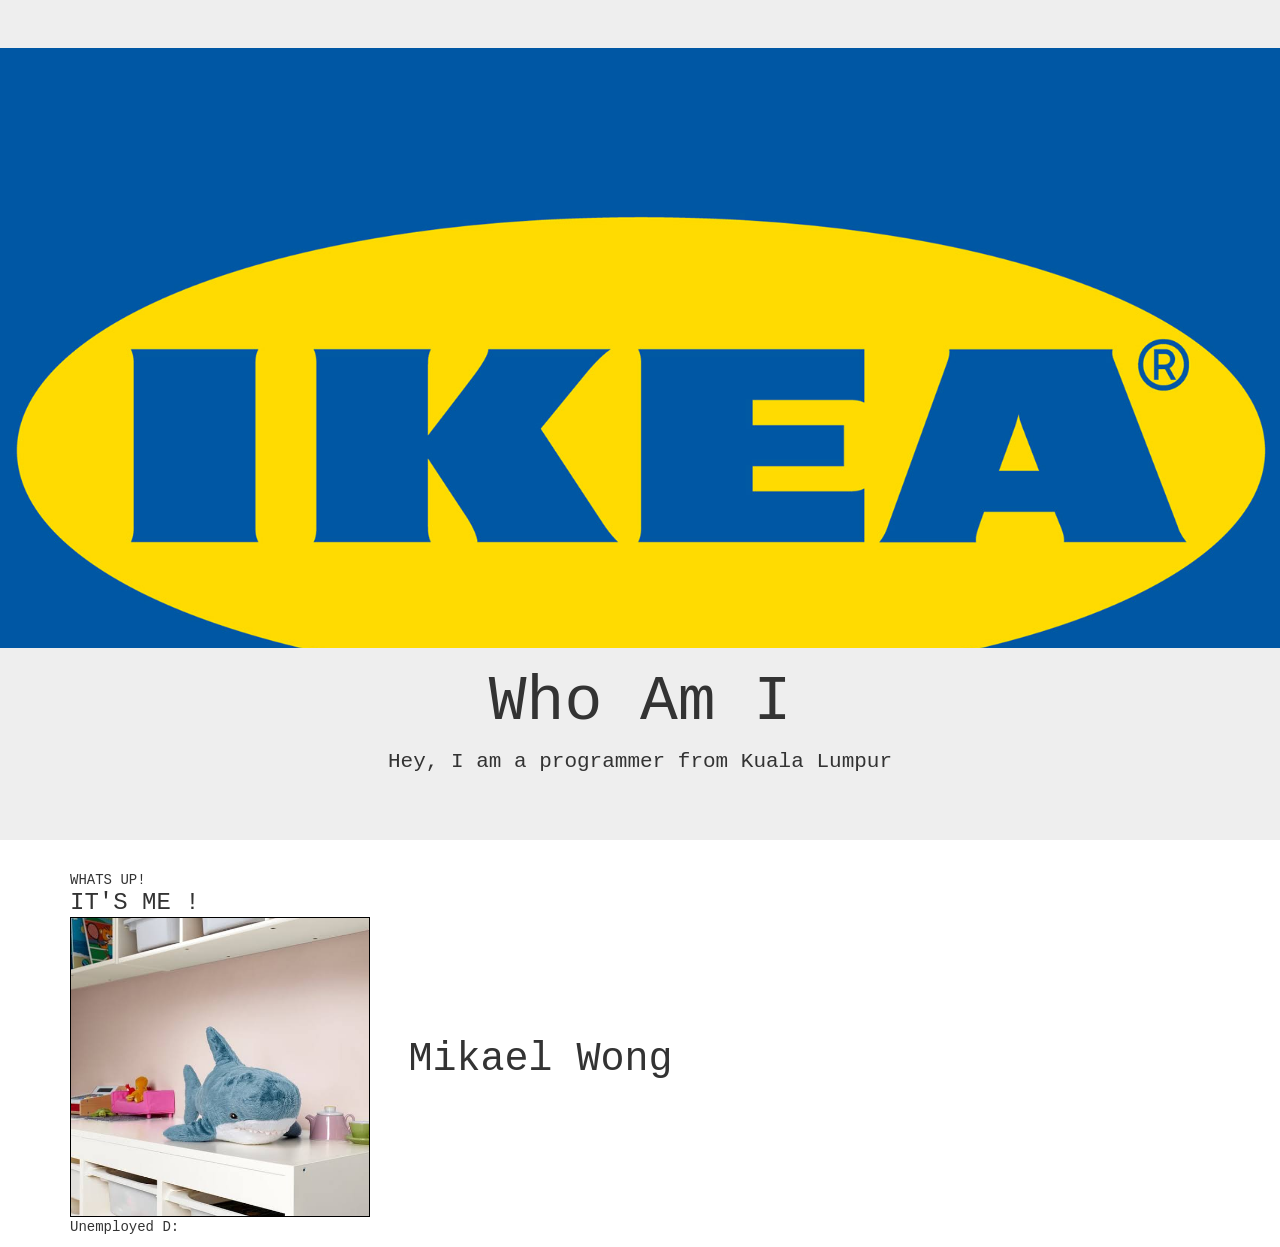
==== discovery_piscine/rush/ex00/miwong.html @ 96ad12fb "all the current projects from 00-03" ====
<!DOCTYPE html>
<html lang="en">
<head>
  <title>Straight Up Ikea</title>
  <meta charset="utf-8">
  <meta name="viewport" content="width=device-width, initial-scale=1">
  <link rel="stylesheet" href="https://maxcdn.bootstrapcdn.com/bootstrap/3.4.1/css/bootstrap.min.css">
  <link rel="stylesheet" href="miwong.css">
  <script src="https://ajax.googleapis.com/ajax/libs/jquery/3.7.1/jquery.min.js"></script>
  <script src="https://maxcdn.bootstrapcdn.com/bootstrap/3.4.1/js/bootstrap.min.js"></script>
</head>
<body>
</div>

  <div class="jumbotron text-center">
    <div class="parallax"> </div>
    <h1>Who Am I</h1>
    <p> Hey, I am a programmer from Kuala Lumpur</p> 
  </div>

  <div class="container">
    <div class="column"> WHATS UP!
        <h3 class="header3Centered">IT'S ME !</h3>
        <img class="resizeMyPFP" src="blahaj.jpeg">

          <p class="nameInline">
            Mikael Wong
          </p>

          <p class="emloyment">
              Unemployed D:
          </p>

      <div class="descriptionSize"> </div>

    </div>


</div>


<div></div>
</body>
</html>
---- discovery_piscine/rush/ex00/miwong.css ----
body{
    font-family: monospace;
}

.resizeMyPFP
{
	display: inline;
    width: 300px;
    height: 300px;
    border: 1px solid black;
}

.header3Centered
{
    text-align: left;
    margin: auto;
}

.parallax
{
	color: white;
	display: flex;
	align-items: center;
	justify-content: center;
	background-image: url("ikea.jpg");
	min-height: 600px;
	border-collapse: collapse;
	background-attachment: fixed;
	background-position: center;
	background-repeat: no-repeat;
	background-size: cover;
}

.descriptionSize
{
    font-size: 34px;
}

.nameInline
{
	font-size: 40px;
	display: inline-block;
	text-align: center;
	padding: 30px;
}

.employment
{
	font-size: 40px;
	display: inline-block;
	text-align: right;
	padding: 30px;
}
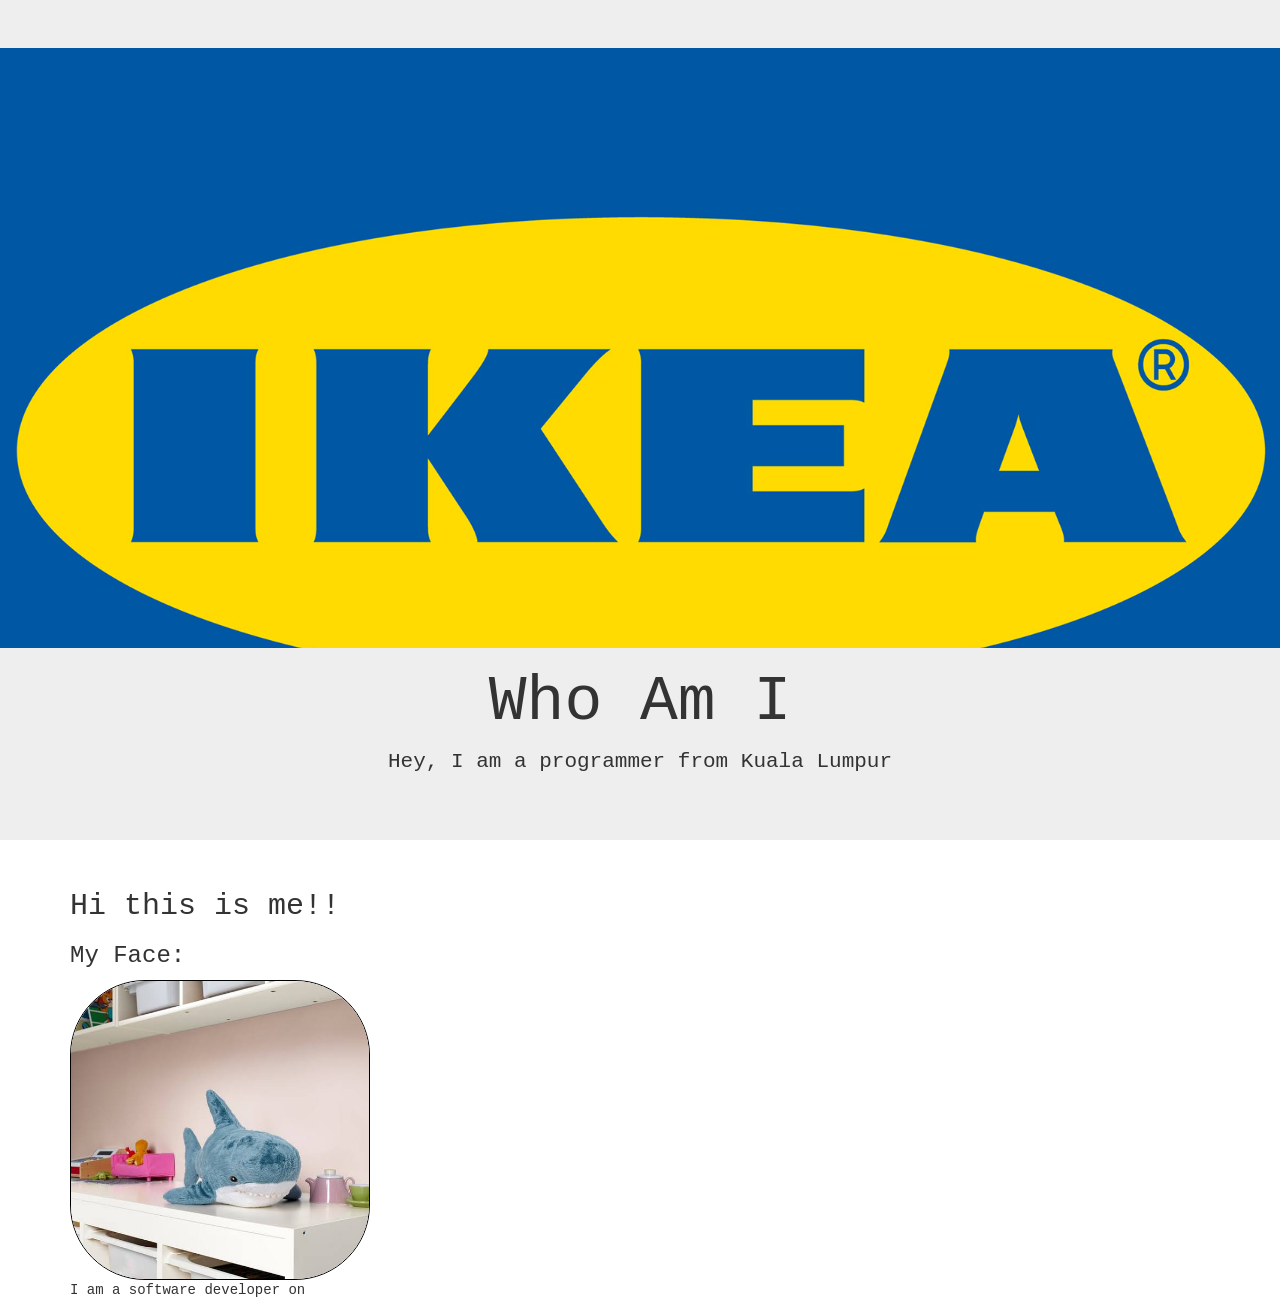
==== commit 84f59a77: "working on rush" ====
--- a/discovery_piscine/rush/ex00/miwong.html
+++ b/discovery_piscine/rush/ex00/miwong.html
@@ -18,27 +18,32 @@
     <p> Hey, I am a programmer from Kuala Lumpur</p> 
   </div>
 
+
   <div class="container">
-    <div class="column"> WHATS UP!
-        <h3 class="header3Centered">IT'S ME !</h3>
-        <img class="resizeMyPFP" src="blahaj.jpeg">
+    <div class="card">
+      <div class="card-body"> </div>
+          <div class="card-body">
+            <h2 class="card-title">Hi this is me!! </h2>
+            <div ></div>
+            <h3 class="card-subtitle text-body-secondary">My Face:</h6>
+          </div>
+          
+          <img class="resizeMyPFP" src="blahaj.jpeg" alt="Blahaaj PFP">
 
-          <p class="nameInline">
-            Mikael Wong
-          </p>
-
-          <p class="emloyment">
-              Unemployed D:
-          </p>
-
-      <div class="descriptionSize"> </div>
-
+          <div class="card-body">
+            <p class="card-text">I am a software developer on</p>
+          </div>
     </div>
+  </div>
+    </div>
+  </div>
 
 
-</div>
+ 
 
 
-<div></div>
+
+
+
 </body>
 </html>
--- a/discovery_piscine/rush/ex00/miwong.css
+++ b/discovery_piscine/rush/ex00/miwong.css
@@ -8,12 +8,15 @@
     width: 300px;
     height: 300px;
     border: 1px solid black;
+	border-radius: 25%;
+	
 }
 
 .header3Centered
 {
     text-align: left;
-    margin: auto;
+    padding-left: 90px;
+	
 }
 
 .parallax
@@ -39,7 +42,7 @@
 .nameInline
 {
 	font-size: 40px;
-	display: inline-block;
+	display: block;
 	text-align: center;
 	padding: 30px;
 }
@@ -51,3 +54,8 @@
 	text-align: right;
 	padding: 30px;
 }
+
+.profleJump
+{
+	
+}
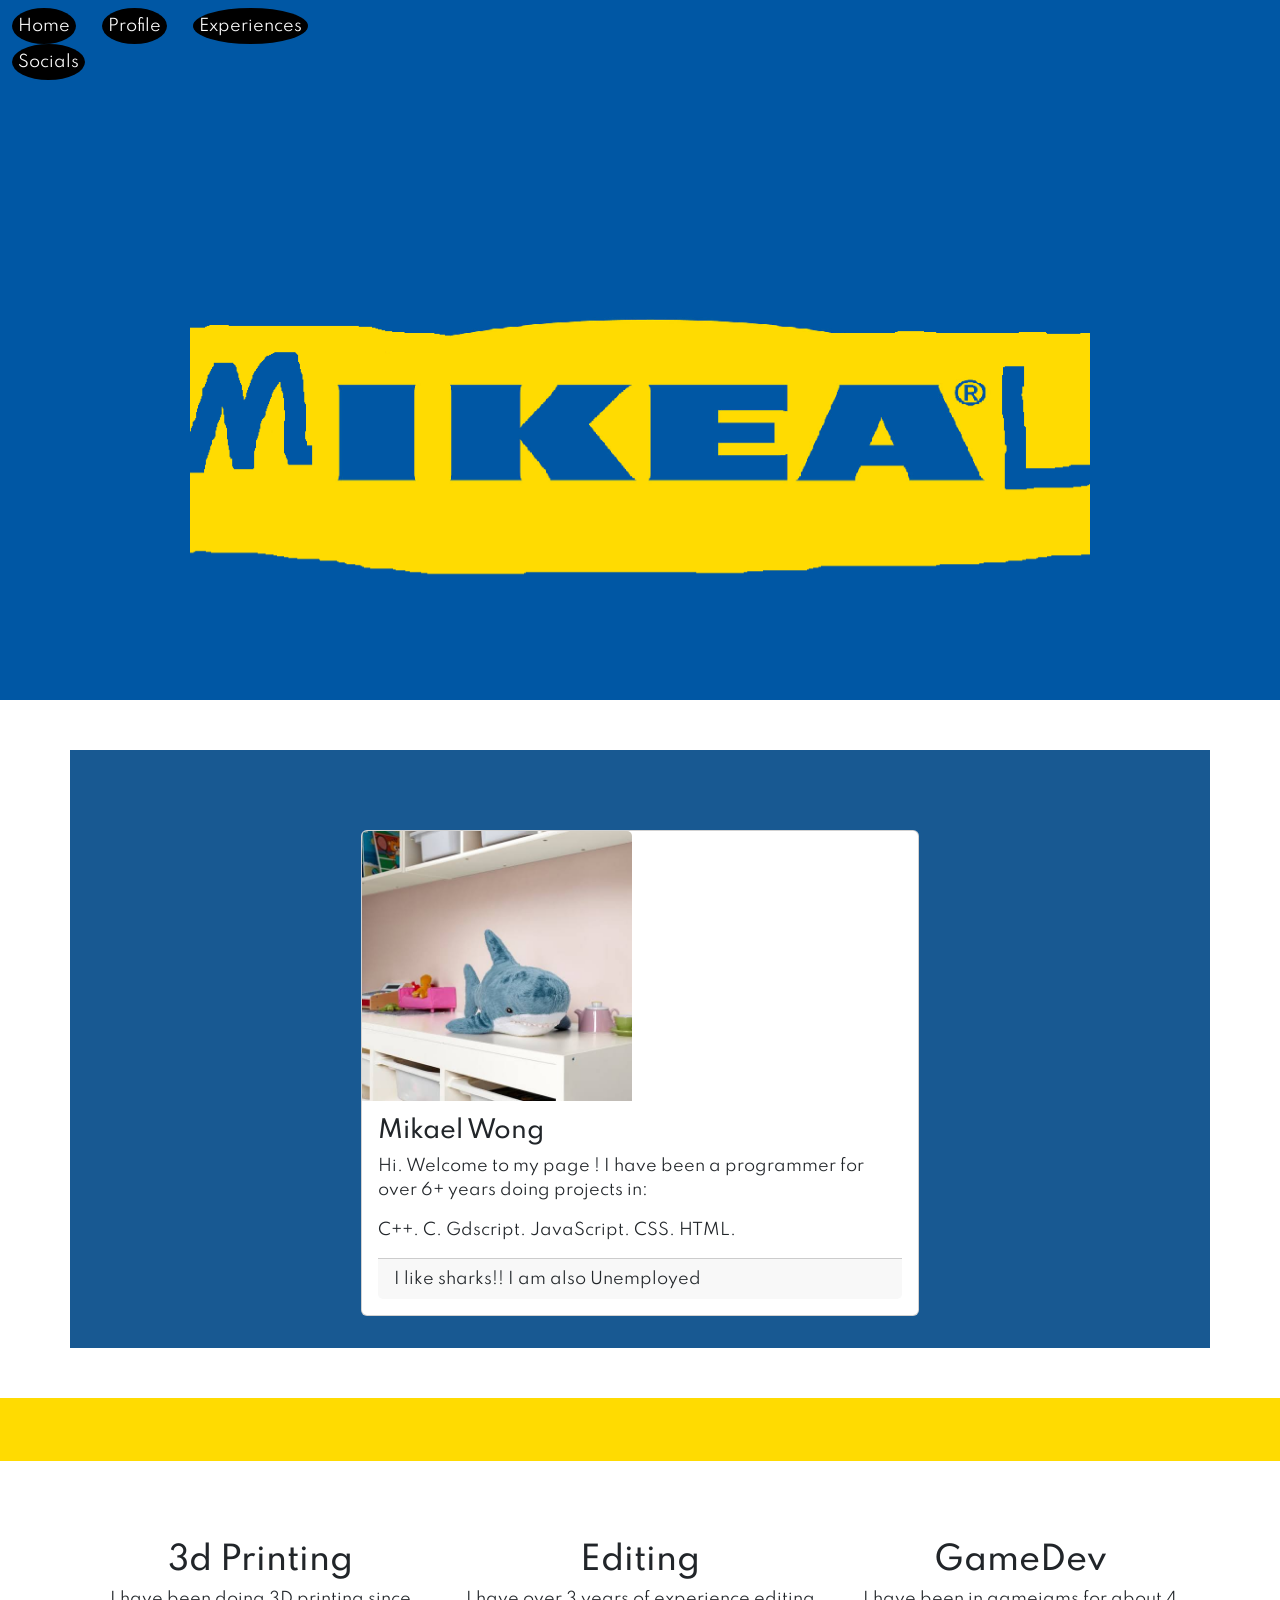
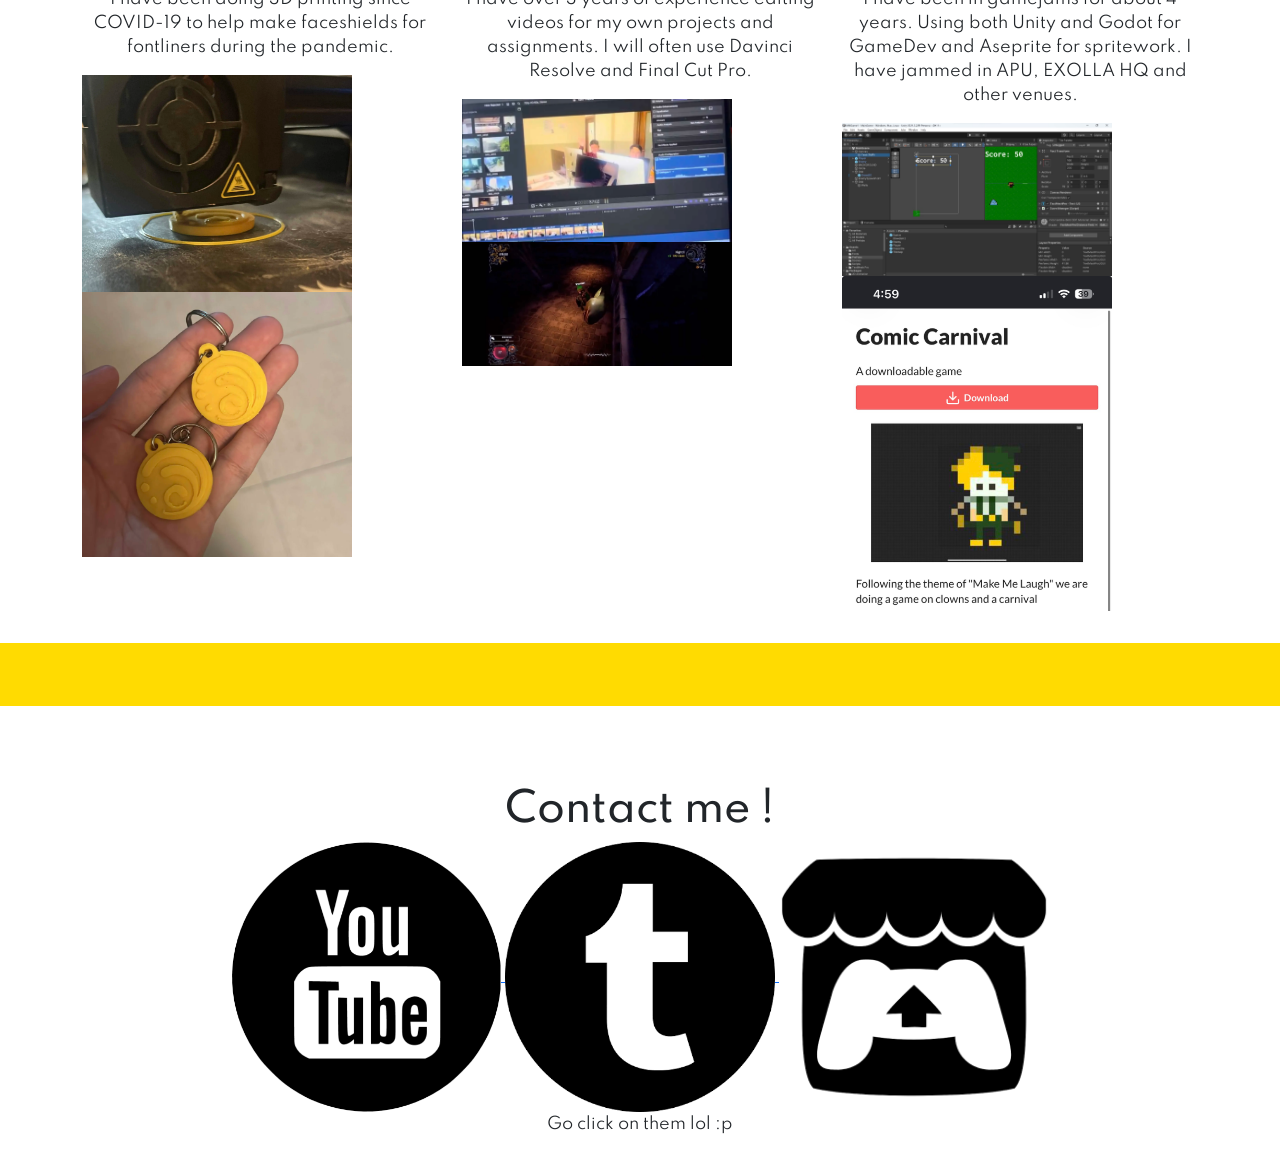
==== commit 6e91f34c: "all done git add ." ====
--- a/discovery_piscine/rush/ex00/miwong.html
+++ b/discovery_piscine/rush/ex00/miwong.html
@@ -1,49 +1,193 @@
-<!DOCTYPE html>
-<html lang="en">
-<head>
-  <title>Straight Up Ikea</title>
-  <meta charset="utf-8">
-  <meta name="viewport" content="width=device-width, initial-scale=1">
-  <link rel="stylesheet" href="https://maxcdn.bootstrapcdn.com/bootstrap/3.4.1/css/bootstrap.min.css">
-  <link rel="stylesheet" href="miwong.css">
-  <script src="https://ajax.googleapis.com/ajax/libs/jquery/3.7.1/jquery.min.js"></script>
-  <script src="https://maxcdn.bootstrapcdn.com/bootstrap/3.4.1/js/bootstrap.min.js"></script>
-</head>
-<body>
-</div>
+<!doctype html>
+<html lang="en" data-bs-theme="light">
+  <head>
+    <title>IKEA STOLEN</title>
+    <!-- Required meta tags -->
+    <meta charset="utf-8" />
+    <meta name="viewport" content="width=device-width, initial-scale=1" />
+    <link rel="stylesheet" href="miwong.css">
 
-  <div class="jumbotron text-center">
-    <div class="parallax"> </div>
-    <h1>Who Am I</h1>
-    <p> Hey, I am a programmer from Kuala Lumpur</p> 
+    <!-- Bootstrap CSS v5.3.8 -->
+    <link
+      href="https://cdn.jsdelivr.net/npm/bootstrap@5.3.8/dist/css/bootstrap.min.css"
+      rel="stylesheet"
+      integrity="sha384-sRIl4kxILFvY47J16cr9ZwB07vP4J8+LH7qKQnuqkuIAvNWLzeN8tE5YBujZqJLB"
+      crossorigin="anonymous"
+    />
+  </head>
+  <body>
+    <header>
+      <div class="navBarCustom">
+        <nav class="navbar fixed-top navbar-light col-lg-3 col-md-3 col-sm-12">
+          <div class="container-fluid">
+              <li class="nav-item">
+                  <a class="nav-link" href="landing.html">Home</a>
+                </li>
+               <li class="nav-item">
+                  <a class="nav-link" href="#profile">Profile</a>
+                </li>
+                <li class="nav-item">
+                  <a class="nav-link" href="#exp" aria-current="page">Experiences
+                    <span class="visually-hidden">(current)</span></a>
+                </li>
+                <li class="nav-item">
+                  <a class="nav-link" href="#socials">Socials</a>
+                </li>
+          </div>
+        </nav>
+      </div>
+    </header>
+    <main>
+      
+      <div class="parallax"></div>
+      <div class="seperator"></div>
+  
+
+  <section id="profile">
+
+    <div class="container forProfile">
+      <div class="card mx-auto" style="width: 50%;">
+        <img class="card-img-top" src="storage/blahaj.jpeg">
+        <div class="card-body">
+          <h4 class="card-title">Mikael Wong</h4>
+          <p class="card-text">
+                Hi. Welcome to my page !
+                I have been a programmer for over 6+ years 
+                doing projects in: 
+          </p>
+        <div class="card-text">
+          <p>
+            C++. C. Gdscript. JavaScript. CSS. HTML. 
+          </p>
+            </div>
+
+            <div class="card-footer"> 
+                  I like sharks!!
+                  I am also
+                  Unemployed
+            </div>
+        </div>
+      </div>
+    </div>
+        
+    
+  </section>
+      <div class="seperatorYellow"> </div>
+      
+
+  <section id="exp">
+    <div class="container text-center">
+      <div class="row">
+        <!-- </div> THIS IS WHERE THE FIRST EXP STARTS-->
+        <div class="col-lg-4 col-sm-12">
+            <div class="row-cols">
+              <div class="col-12">
+                <h2>
+                  3d Printing
+                </h2>
+                  <p>
+                    I have been doing 3D printing since COVID-19
+                    to help make faceshields for fontliners during the pandemic.
+                  </p>
+              </div>
+              <div class="col-4">
+                <img src="storage/myPrint.png" alt="">
+              </div>
+              <div class="col-4">
+                <img src="storage/3dPrint.png" alt="">
+              </div>
+            </div>
+          </div>
+      <!-- </div> THIS IS WHERE THE FIRST EXP ENDS -->
+      
+
+    <!-- </div> THIS IS WHERE THE SECOND EXP STARTS -->
+    <div class="col-lg-4 col-sm-12">
+      <div class="row-cols">
+        <div class="col-12">
+          <h2>
+            Editing
+          </h2>
+            <p>
+              I have over 3 years of experience editing videos 
+              for my own projects and assignments.
+              I will often use Davinci Resolve and Final Cut Pro.
+            </p>
+        </div>
+        <div class="col-4">
+          <img src="storage/editing.png" alt="">
+        </div>
+        <div class="col-4">
+          <img src="storage/yap.png" alt="">
+        </div>
+        </div>
+      </div>
+      <!-- THIS IS WHERE THE SECOND EXP ENDS -->
+      
+
+    <!-- </div> THIS IS WHERE THE THIRD EXP STARTS -->
+    <div class="col-lg-4 col-sm-12">
+      <div class="row-col">
+        <div class="col-12">
+          <h2>
+            GameDev
+          </h2>
+          <p>
+            I have been in gamejams for about 4 years.
+            Using both Unity and Godot for GameDev and Aseprite for spritework.
+            I have jammed in APU, EXOLLA HQ and other venues.
+            </p>
+          </div>
+          <div class="col-4">
+            <img src="storage/gamedev.png" alt="">
+          </div>
+          <div class="col-4">
+            <img src="storage/comic.png" alt="">
+          </div>
+        
+        </div>
+      </div>
+    <!-- THIS IS WHERE THE THIRD EXP ENDS -->
+
   </div>
 
+  </section>
+</main>
 
-  <div class="container">
-    <div class="card">
-      <div class="card-body"> </div>
-          <div class="card-body">
-            <h2 class="card-title">Hi this is me!! </h2>
-            <div ></div>
-            <h3 class="card-subtitle text-body-secondary">My Face:</h6>
+<footer>
+  <div class="seperatorYellow"> </div>
+      <section id="socials" class="contact">
+        <div class="container">
+          <div>
+            <h1>
+                Contact me !
+            </h1>
           </div>
-          
-          <img class="resizeMyPFP" src="blahaj.jpeg" alt="Blahaaj PFP">
-
-          <div class="card-body">
-            <p class="card-text">I am a software developer on</p>
-          </div>
-    </div>
-  </div>
-    </div>
-  </div>
+        <div>
+          <a href="https://www.youtube.com/@PythonTheSharkySnake">
+            <img src="storage/youtube.png">
+          </a>
+          <a href="https://www.tumblr.com/lover-of-botatoes">
+            <img src="storage/tumblr.png">
+          </a>
+          <a href="https://pythongamerzzz.itch.io/">
+            <img src="storage/itch.png">
+          </a>
+        </div>
+       
+        <div">
+            Go click on them lol :p
+        </div>
+      </section>
+        </footer>
+      
 
 
- 
-
-
-
-
-
-</body>
-</html>+    <!-- Bootstrap JavaScript Bundle (includes Popper) -->
+    <script
+      src="https://cdn.jsdelivr.net/npm/bootstrap@5.3.8/dist/js/bootstrap.bundle.min.js"
+      integrity="sha384-FKyoEForCGlyvwx9Hj09JcYn3nv7wiPVlz7YYwJrWVcXK/BmnVDxM+D2scQbITxI"
+      crossorigin="anonymous"
+    ></script>
+  </body>
+</html>
--- a/discovery_piscine/rush/ex00/miwong.css
+++ b/discovery_piscine/rush/ex00/miwong.css
@@ -1,61 +1,122 @@
-body{
-    font-family: monospace;
+@font-face {
+	font-family: myFont;
+	src: url(storage/Spartan.ttf);
 }
 
-.resizeMyPFP
+* {
+	font-family: myFont;
+}
+
+img 
 {
-	display: inline;
+	max-width: 30vh;
+	max-height: auto;
+}
+
+.row
+{
+	justify-content: center;
+}
+.container
+{
+	padding-top: 5rem;
+	padding-bottom: 2rem;
+}
+
+.contact
+{
+	justify-content: center;
+	text-align: center;
+	display: flex;
+	flex-direction: row;
+	gap: 1vw;
+}
+
+.split
+{
+	margin: 1vh;
+}
+
+.forProfile
+{
+	height: auto;
+	margin: 50px;
+	background-color: rgb(24, 89, 146);
+	flex: auto;
+}
+
+.cardBg
+{
+	background-color: #c2cfdc;
+}
+
+.seperatorYellow{
+	/* background-color: #ffdb01; */
+	background-color: #ffdb01;
+	width: 100vw;
+	height: 7vh;
+}
+
+.pfpSize
+{
+	display: flex;
     width: 300px;
     height: 300px;
-    border: 1px solid black;
 	border-radius: 25%;
+}
+
+.expBigFont
+{
+	display: flex;
+	font-size: 1rem;
+	gap: 15px;
+	font-weight: bold;
 	
 }
 
-.header3Centered
+.expSmallFont
 {
-    text-align: left;
-    padding-left: 90px;
-	
+	font-weight: lighter;
+	font-size: 0.7rem;
+	gap: 10;
 }
+
+.photos
+{
+	align-items: center;
+	justify-content: center;
+}
+
+
+
 
 .parallax
 {
+	background-color: #0057a4;
 	color: white;
 	display: flex;
 	align-items: center;
 	justify-content: center;
-	background-image: url("ikea.jpg");
-	min-height: 600px;
+	background-image: url("storage/mikael.png");
+	min-height: 700px;
 	border-collapse: collapse;
 	background-attachment: fixed;
 	background-position: center;
 	background-repeat: no-repeat;
-	background-size: cover;
+	background-size: contain;
+
 }
 
-.descriptionSize
-{
-    font-size: 34px;
+li{
+	list-style: none;
+	color: white
 }
 
-.nameInline
+.navBarCustom > nav > div > li
 {
-	font-size: 40px;
-	display: block;
-	text-align: center;
-	padding: 30px;
+	background-color: rgb(0, 0, 0);
+	border-radius: 50%;
+	padding: 2%;
+	
 }
 
-.employment
-{
-	font-size: 40px;
-	display: inline-block;
-	text-align: right;
-	padding: 30px;
-}
-
-.profleJump
-{
-	
-}
